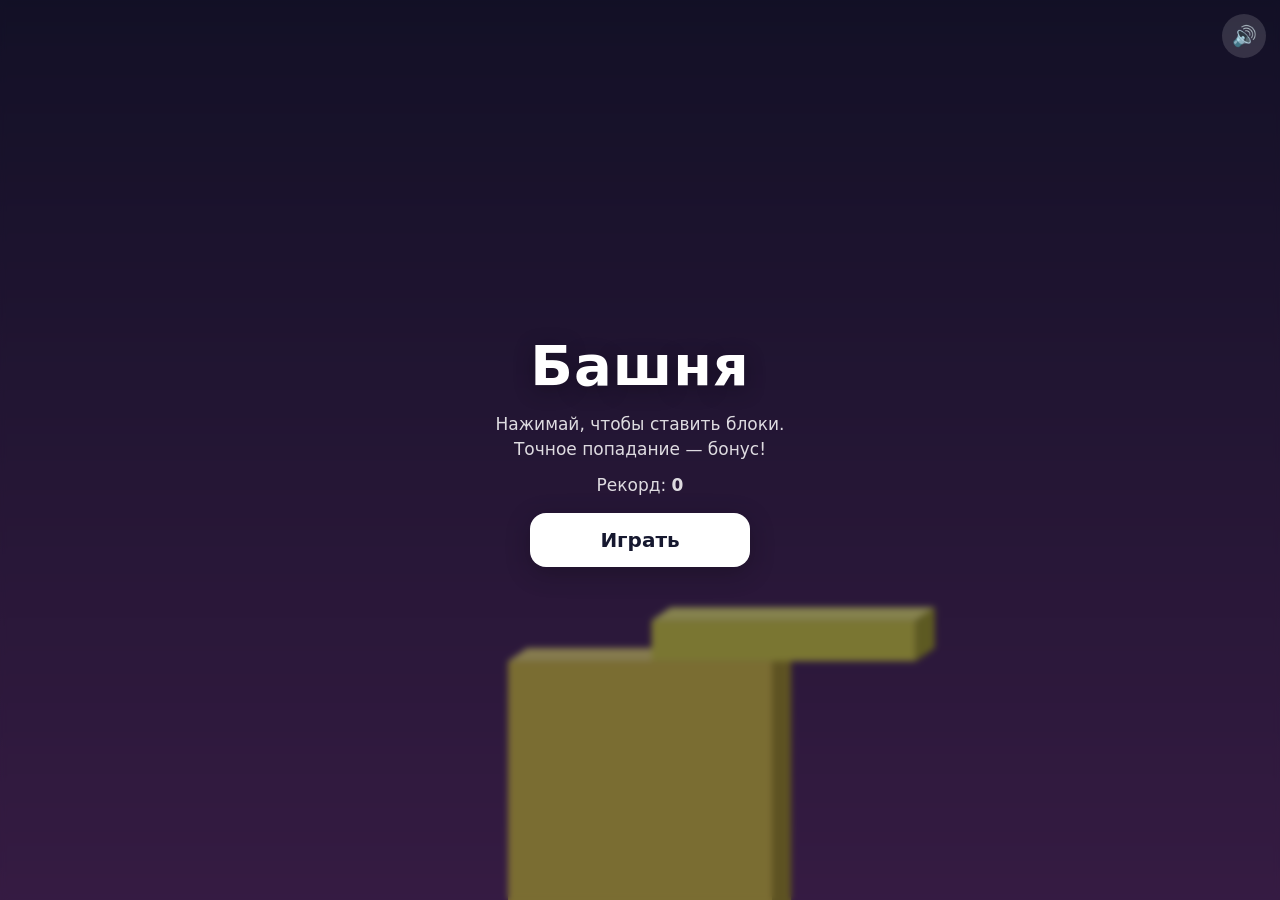
==== web/index.html @ 37fac465 "Add «Башня» — Telegram Mini App stacking game HTML5/Canvas game with Telegram WebApp integration (ha" ====
<!doctype html>
<html lang="ru">
<head>
  <meta charset="utf-8">
  <meta name="viewport" content="width=device-width, initial-scale=1, maximum-scale=1, user-scalable=no, viewport-fit=cover">
  <meta name="theme-color" content="#16182f">
  <title>Башня</title>
  <link rel="stylesheet" href="style.css">
  <!-- SDK Telegram Mini Apps. Вне Telegram просто ничего не делает. -->
  <script src="https://telegram.org/js/telegram-web-app.js"></script>
</head>
<body>
  <canvas id="game"></canvas>

  <div id="hud" class="hidden">
    <div id="score">0</div>
    <div id="combo"></div>
  </div>

  <button id="sound" class="icon-btn" aria-label="Звук">🔊</button>

  <div id="menu" class="screen">
    <h1>Башня</h1>
    <p class="hint">Нажимай, чтобы ставить блоки.<br>Точное попадание — бонус!</p>
    <p class="best">Рекорд: <b id="menu-best">0</b></p>
    <button id="play" class="btn">Играть</button>
  </div>

  <div id="over" class="screen hidden">
    <h2>Башня рухнула</h2>
    <div class="final"><span id="final-score">0</span><small>блоков</small></div>
    <p class="record hidden" id="new-record">Новый рекорд! 🎉</p>
    <p class="best">Рекорд: <b id="over-best">0</b></p>
    <button id="again" class="btn">Ещё раз</button>
    <button id="share" class="btn btn-ghost">Поделиться</button>
  </div>

  <script src="config.js"></script>
  <script src="platform.js"></script>
  <script src="game.js"></script>
</body>
</html>
---- web/style.css ----
* { box-sizing: border-box; margin: 0; padding: 0; -webkit-tap-highlight-color: transparent; }

:root {
  --bg: #16182f;
  --safe-top: max(env(safe-area-inset-top, 0px),
                  calc(var(--tg-safe-area-inset-top, 0px) + var(--tg-content-safe-area-inset-top, 0px)));
}

html, body {
  height: 100%;
  overflow: hidden;
  overscroll-behavior: none;
  background: var(--bg);
  color: #fff;
  font-family: system-ui, -apple-system, "Segoe UI", Roboto, sans-serif;
  user-select: none;
  -webkit-user-select: none;
  touch-action: manipulation;
}

canvas { position: fixed; inset: 0; width: 100%; height: 100%; display: block; touch-action: none; }

.hidden { display: none !important; }

#hud {
  position: fixed; left: 0; right: 0;
  top: calc(var(--safe-top) + 28px);
  text-align: center;
  pointer-events: none;
}
#score { font-size: 72px; font-weight: 800; line-height: 1; text-shadow: 0 3px 16px rgba(0, 0, 0, .3); }
#combo {
  margin-top: 10px; font-size: 20px; font-weight: 700; opacity: 0;
  color: #fff6c8; text-shadow: 0 2px 10px rgba(0, 0, 0, .35);
}
#combo.show { animation: pop .9s ease-out; }
@keyframes pop {
  0%   { opacity: 0; transform: scale(.6); }
  20%  { opacity: 1; transform: scale(1.15); }
  70%  { opacity: 1; transform: scale(1); }
  100% { opacity: 0; transform: translateY(-12px); }
}

.icon-btn {
  position: fixed; right: 14px; top: calc(var(--safe-top) + 14px);
  width: 44px; height: 44px; border-radius: 50%; border: 0;
  background: rgba(255, 255, 255, .14); color: #fff; font-size: 20px; cursor: pointer;
  z-index: 10;
}

.screen {
  position: fixed; inset: 0;
  display: flex; flex-direction: column; align-items: center; justify-content: center; gap: 14px;
  padding: 24px 16px;
  text-align: center;
  background: rgba(10, 11, 28, .45);
  backdrop-filter: blur(3px); -webkit-backdrop-filter: blur(3px);
  animation: fade .3s ease-out;
}
@keyframes fade { from { opacity: 0; } }

h1 { font-size: 56px; font-weight: 900; letter-spacing: 1px; text-shadow: 0 4px 20px rgba(0, 0, 0, .35); }
h2 { font-size: 30px; font-weight: 800; }
.hint { font-size: 17px; line-height: 1.45; opacity: .85; }
.best { font-size: 17px; opacity: .85; }
.record { font-size: 20px; font-weight: 700; color: #fff6c8; }

.final { display: flex; flex-direction: column; align-items: center; }
.final span { font-size: 88px; font-weight: 900; line-height: 1; }
.final small { font-size: 16px; opacity: .7; }

.btn {
  min-width: 220px; padding: 15px 36px; margin-top: 4px;
  border: 0; border-radius: 16px;
  background: #fff; color: var(--bg);
  font: inherit; font-size: 20px; font-weight: 800;
  cursor: pointer;
  box-shadow: 0 6px 24px rgba(0, 0, 0, .25);
  transition: transform .08s;
}
.btn:active { transform: scale(.96); }
.btn-ghost { background: rgba(255, 255, 255, .16); color: #fff; box-shadow: none; }
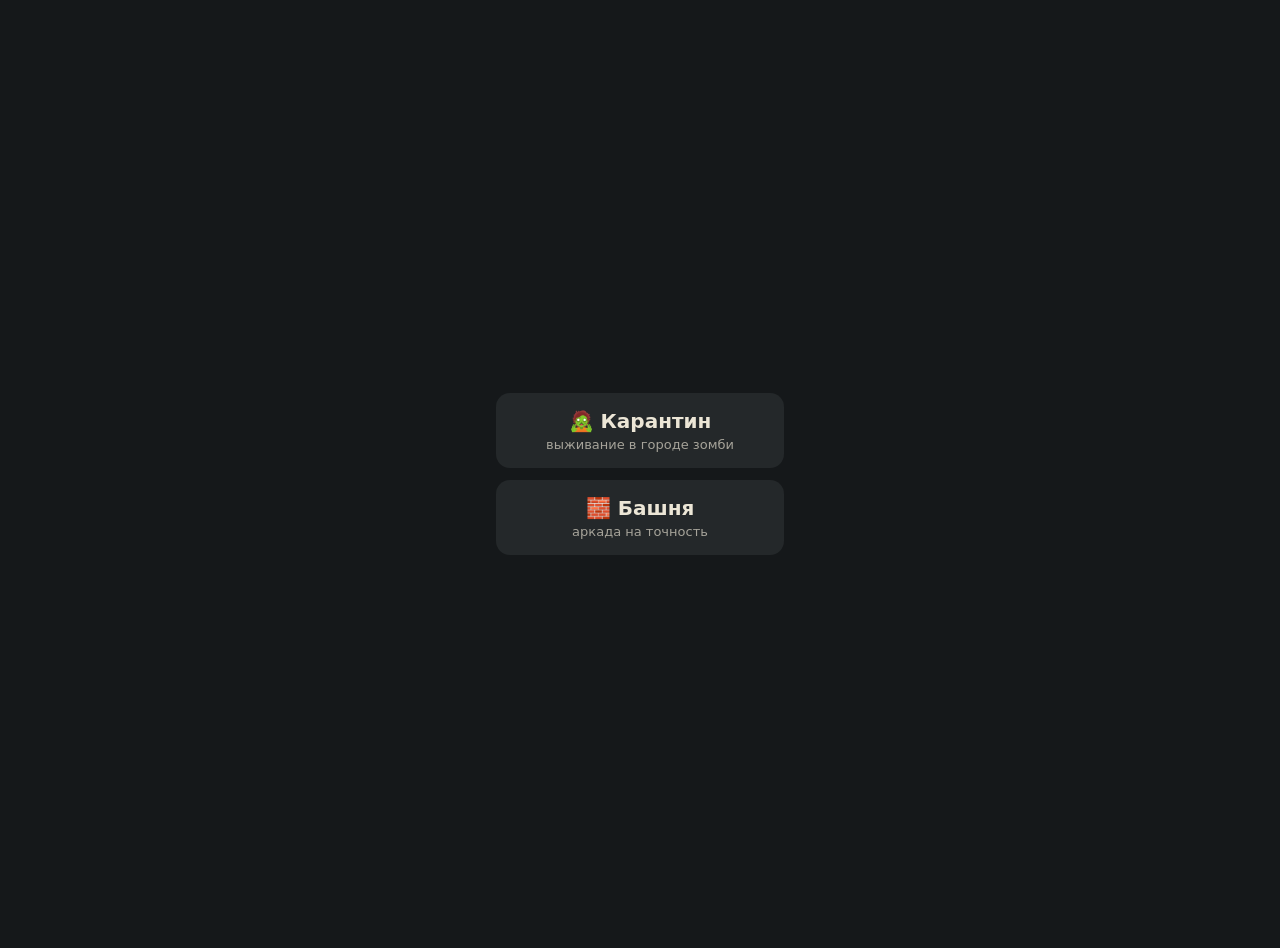
==== commit 705daf2e: "Add «Карантин» — top-down zombie survival game Procedural town (houses, store, police, park, cars), " ====
--- a/web/index.html
+++ b/web/index.html
@@ -2,41 +2,18 @@
 <html lang="ru">
 <head>
   <meta charset="utf-8">
-  <meta name="viewport" content="width=device-width, initial-scale=1, maximum-scale=1, user-scalable=no, viewport-fit=cover">
-  <meta name="theme-color" content="#16182f">
-  <title>Башня</title>
-  <link rel="stylesheet" href="style.css">
-  <!-- SDK Telegram Mini Apps. Вне Telegram просто ничего не делает. -->
-  <script src="https://telegram.org/js/telegram-web-app.js"></script>
+  <meta name="viewport" content="width=device-width, initial-scale=1, viewport-fit=cover">
+  <title>Игры</title>
+  <style>
+    body { margin: 0; min-height: 100vh; display: grid; place-content: center; gap: 12px; padding: 24px 16px;
+           background: #15181a; color: #ece6d6; font: 16px system-ui, sans-serif; text-align: center; }
+    a { display: block; min-width: 240px; padding: 16px 24px; border-radius: 14px; background: #24282a;
+        color: inherit; text-decoration: none; font-weight: 700; font-size: 20px; }
+    small { display: block; font-weight: 400; font-size: 13px; opacity: .65; margin-top: 4px; }
+  </style>
 </head>
 <body>
-  <canvas id="game"></canvas>
-
-  <div id="hud" class="hidden">
-    <div id="score">0</div>
-    <div id="combo"></div>
-  </div>
-
-  <button id="sound" class="icon-btn" aria-label="Звук">🔊</button>
-
-  <div id="menu" class="screen">
-    <h1>Башня</h1>
-    <p class="hint">Нажимай, чтобы ставить блоки.<br>Точное попадание — бонус!</p>
-    <p class="best">Рекорд: <b id="menu-best">0</b></p>
-    <button id="play" class="btn">Играть</button>
-  </div>
-
-  <div id="over" class="screen hidden">
-    <h2>Башня рухнула</h2>
-    <div class="final"><span id="final-score">0</span><small>блоков</small></div>
-    <p class="record hidden" id="new-record">Новый рекорд! 🎉</p>
-    <p class="best">Рекорд: <b id="over-best">0</b></p>
-    <button id="again" class="btn">Ещё раз</button>
-    <button id="share" class="btn btn-ghost">Поделиться</button>
-  </div>
-
-  <script src="config.js"></script>
-  <script src="platform.js"></script>
-  <script src="game.js"></script>
+  <a href="zombie/">🧟 Карантин<small>выживание в городе зомби</small></a>
+  <a href="tower/">🧱 Башня<small>аркада на точность</small></a>
 </body>
 </html>
